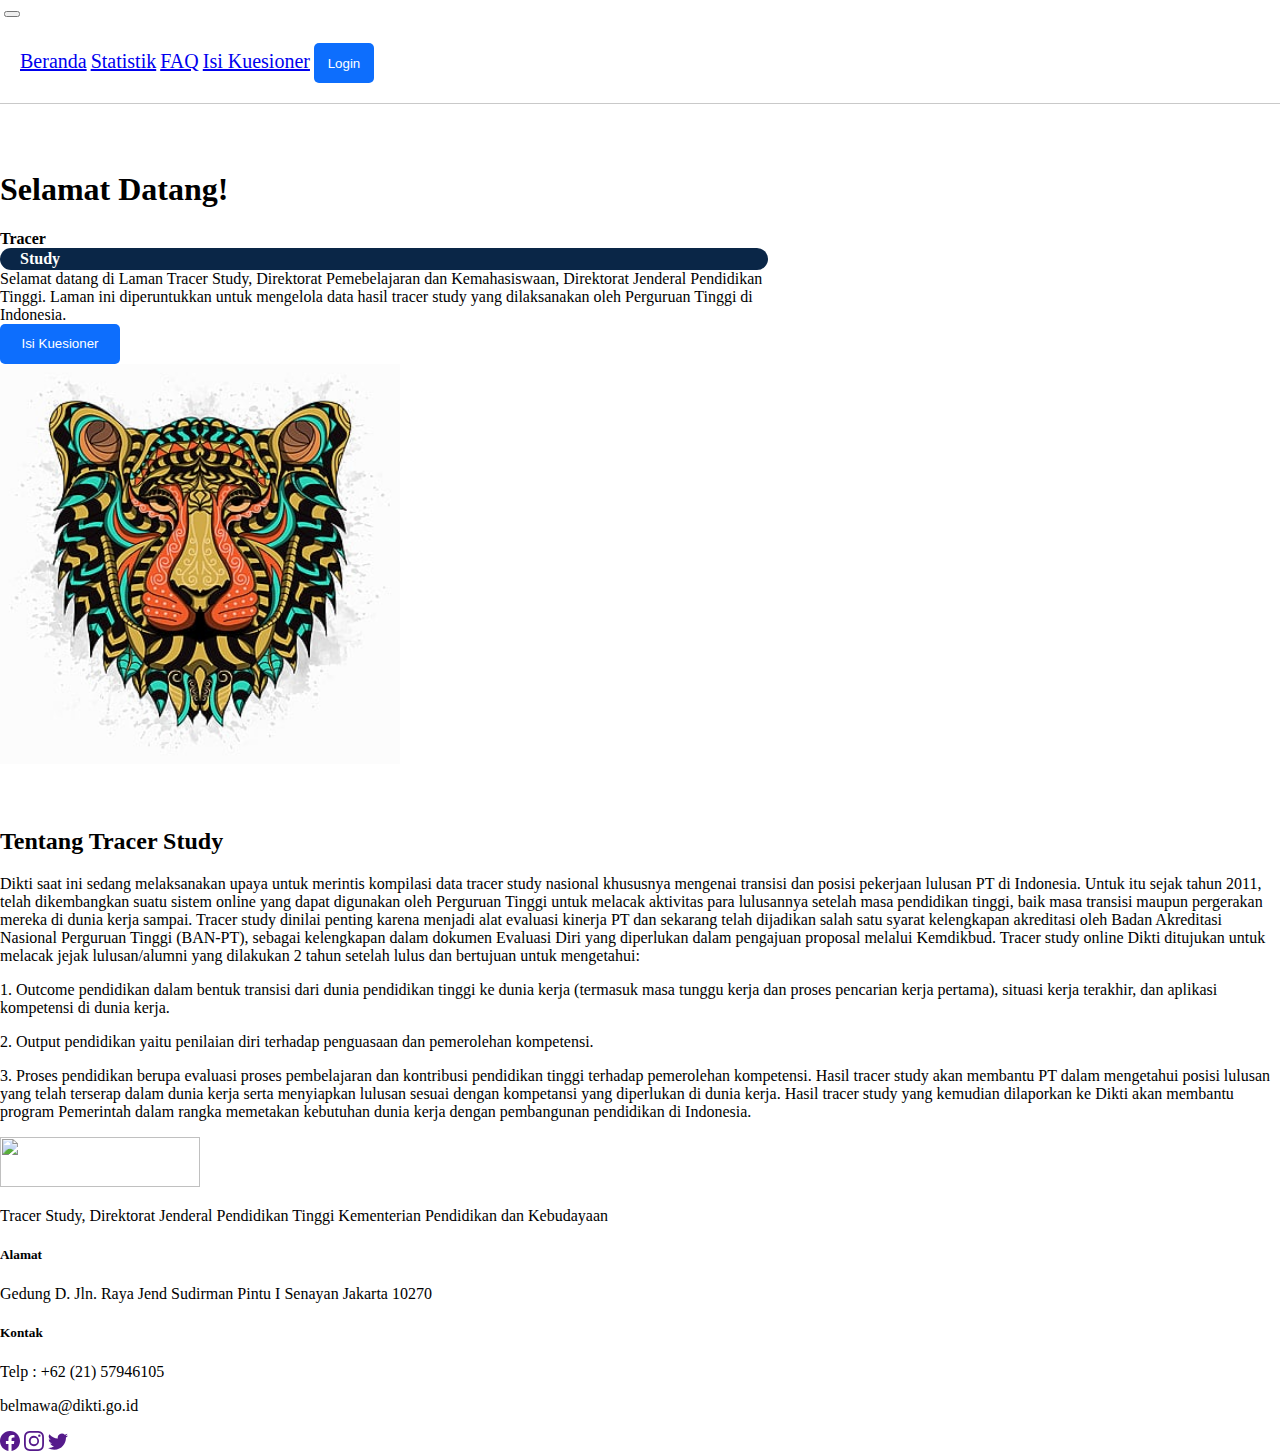
==== index.html @ 3e98c5f6 "selasa" ====
<!DOCTYPE html>
<html lang="en">
<head>
    <meta charset="UTF-8">
    <meta http-equiv="X-UA-Compatible" content="IE=edge">
    <meta name="viewport" content="width=device-width, initial-scale=1.0">
    <link href="https://cdn.jsdelivr.net/npm/bootstrap@5.3.0-alpha3/dist/css/bootstrap.min.css" rel="stylesheet" integrity="sha384-KK94CHFLLe+nY2dmCWGMq91rCGa5gtU4mk92HdvYe+M/SXH301p5ILy+dN9+nJOZ" crossorigin="anonymous">
    <link rel="stylesheet" href="style.css">
    <title>Tracer Study</title>
</head>

<body>

  <nav class="navbar navbar-expand-lg">
    <div class="container">
      <img src="img/logo.png" alt="">
      <button class="navbar-toggler" type="button" data-bs-toggle="collapse" data-bs-target="#navbarNavAltMarkup" aria-controls="navbarNavAltMarkup" aria-expanded="false" aria-label="Toggle navigation">
        <span class="navbar-toggler-icon"></span>
      </button>
      <div class="collapse navbar-collapse justify-content-end " id="navbarNavAltMarkup">
        <div class="navbar-nav d-flex ">
          <a class="nav-link active" aria-current="page" href="#">Beranda</a>
          <a class="nav-link" href="#">Statistik</a>
          <a class="nav-link" href="#">FAQ</a>
          <a class="nav-link" href="isikuesioner.html">Isi Kuesioner</a>
          <button class="btn-login">Login</button>
        </div>
      </div>
    </div>
  </nav>

    <div class="container">
      <div class="d-flex content-beranda">
        <div class="text-beranda">
            <h1 class="mb-4 fs-2">Selamat Datang!</h1>
            <div class="tracer-study mb-5 d-flex">
                <div class="text-tracer fs-1 pe-4">Tracer</div>
                <div class="text-study fs-1">Study</div>
            </div>
              <div class="welcome fs-5 mb-4">Selamat datang di Laman Tracer Study, Direktorat Pemebelajaran dan Kemahasiswaan, Direktorat Jenderal Pendidikan Tinggi. Laman ini diperuntukkan untuk mengelola data hasil tracer study yang dilaksanakan oleh Perguruan Tinggi di Indonesia.
              </div>
              <button class=" btn-login-index">Isi Kuesioner</button>
        </div>
        <div class="vektor">
            <img src="/img/vektor.jpg" class="rounded" alt="">
        </div>
      </div>

      <!-- Chart 2 -->
      <div class="mb-5">
        <h2>Tentang Tracer Study</h2>
        <p class="fs-5">Dikti saat ini sedang melaksanakan upaya untuk merintis kompilasi data tracer study nasional khususnya mengenai transisi dan posisi pekerjaan lulusan PT di Indonesia. Untuk itu sejak tahun 2011, telah dikembangkan suatu sistem online yang dapat digunakan oleh Perguruan Tinggi untuk melacak aktivitas para lulusannya setelah masa pendidikan tinggi, baik masa transisi maupun pergerakan mereka di dunia kerja sampai. Tracer study dinilai penting karena menjadi alat evaluasi kinerja PT dan sekarang telah dijadikan salah satu syarat kelengkapan akreditasi oleh Badan Akreditasi Nasional Perguruan Tinggi (BAN-PT), sebagai kelengkapan dalam dokumen Evaluasi Diri yang diperlukan dalam pengajuan proposal melalui Kemdikbud. Tracer study online Dikti ditujukan untuk melacak jejak lulusan/alumni yang dilakukan 2 tahun setelah lulus dan bertujuan untuk mengetahui:</p>
        <p class="fs-5 mb-0 ">1. Outcome pendidikan dalam bentuk transisi dari dunia pendidikan tinggi ke dunia kerja (termasuk masa tunggu kerja dan proses pencarian kerja pertama), situasi kerja terakhir, dan aplikasi kompetensi di dunia kerja.</p>
        <p class="fs-5 mb-0">2. Output pendidikan yaitu penilaian diri terhadap penguasaan dan pemerolehan kompetensi.</p>
        <p class="fs-5">3. Proses pendidikan berupa evaluasi proses pembelajaran dan kontribusi pendidikan tinggi terhadap pemerolehan kompetensi. Hasil tracer study akan membantu PT dalam mengetahui posisi lulusan yang telah terserap dalam dunia kerja serta menyiapkan lulusan sesuai dengan kompetansi yang diperlukan di dunia kerja. Hasil tracer study yang kemudian dilaporkan ke Dikti akan membantu program Pemerintah dalam rangka memetakan kebutuhan dunia kerja dengan pembangunan pendidikan di Indonesia.</p>
      </div>

      <!-- Berita terkini -->
      <!-- <div class="berita">
        <h2>Berita Terkini</h2>
        <p class="mb-5">Update terbaru : Pastikan PT anda telah melaporkan data Tracer Studi pelaksanaan tahun 2019, untuk memenuhi data pemeringkatan tahun 2020</p>
      </div>

      <div class="row">
        <div class="col">
          <div class="shadow-lg p-3 mb-5 bg-body-tertiary rounded berita-chart">
            <h5>Perpanjangan Batas Waktu Anugrah Pembelajaran dan Kemahasiswaan Tahun 2022 Program Tracer Study</h5>
            <p>Yth.</p>
            <p class="m-0">1. Pimpinan Peguruan Tinggi Negeri</p>
            <p class="m-0">2. Pimpinan Peguruan Tinggi Swasta</p>
            <p>Berdasarkan surat fit. Direktur pembelajaran dan Kemahasiswaan</p>
            <button class=" btn-login-index">Selengkapnya</button>
          </div>
        </div>
        <div class="col">
          <div class="shadow-lg p-3 mb-5 bg-body-tertiary rounded berita-chart">
            <h5>Perpanjangan Batas Waktu Anugrah Pembelajaran dan Kemahasiswaan Tahun 2022 Program Tracer Study</h5>
            <p>Yth.</p>
            <p class="m-0">1. Pimpinan Peguruan Tinggi Negeri</p>
            <p class="m-0">2. Pimpinan Peguruan Tinggi Swasta</p>
            <p>Berdasarkan surat fit. Direktur pembelajaran dan Kemahasiswaan</p>
            <button class=" btn-login-index">Selengkapnya</button>
          </div>
        </div>
        <div class="col">
          <div class="shadow-lg p-3 mb-5 bg-body-tertiary rounded berita-chart">
            <h5>Perpanjangan Batas Waktu Anugrah Pembelajaran dan Kemahasiswaan Tahun 2022 Program Tracer Study</h5>
            <p>Yth.</p>
            <p class="m-0">1. Pimpinan Peguruan Tinggi Negeri</p>
            <p class="m-0">2. Pimpinan Peguruan Tinggi Swasta</p>
            <p>Berdasarkan surat fit. Direktur pembelajaran dan Kemahasiswaan</p>
            <button class=" btn-login-index">Selengkapnya</button>
          </div>
        </div>
      </div> -->

      <!-- Footer -->
      <div class=" footer pb-2 mb-4 text-black border-bottom border-secondary  row">
        <div class="kontak col">
          <img src="/img/logo.png" alt="">
          <p class="mt-2">Tracer Study, Direktorat Jenderal Pendidikan Tinggi Kementerian Pendidikan dan Kebudayaan</p>
        </div>
        <div class="kontak col">
          <h5 class="mb-2">Alamat</h5>
          <p>Gedung D. Jln. Raya Jend Sudirman Pintu I Senayan Jakarta 10270</p>
        </div>
        <div class="kontak col">
          <h5 class="mb-2">Kontak</h5>
          <p>Telp : +62 (21) 57946105</p>
          <p>belmawa@dikti.go.id</p>
        </div>

        <div class="sosmed mt-5">
          <a href=""> <svg xmlns="http://www.w3.org/2000/svg" width="20" height="20" fill="currentColor" class="bi bi-facebook me-4" viewBox="0 0 16 16">
            <path d="M16 8.049c0-4.446-3.582-8.05-8-8.05C3.58 0-.002 3.603-.002 8.05c0 4.017 2.926 7.347 6.75 7.951v-5.625h-2.03V8.05H6.75V6.275c0-2.017 1.195-3.131 3.022-3.131.876 0 1.791.157 1.791.157v1.98h-1.009c-.993 0-1.303.621-1.303 1.258v1.51h2.218l-.354 2.326H9.25V16c3.824-.604 6.75-3.934 6.75-7.951z"/>
          </svg></a>
          <a href=""> <svg xmlns="http://www.w3.org/2000/svg" width="20" height="20" fill="currentColor" class="bi bi-instagram me-4" viewBox="0 0 16 16">
            <path d="M8 0C5.829 0 5.556.01 4.703.048 3.85.088 3.269.222 2.76.42a3.917 3.917 0 0 0-1.417.923A3.927 3.927 0 0 0 .42 2.76C.222 3.268.087 3.85.048 4.7.01 5.555 0 5.827 0 8.001c0 2.172.01 2.444.048 3.297.04.852.174 1.433.372 1.942.205.526.478.972.923 1.417.444.445.89.719 1.416.923.51.198 1.09.333 1.942.372C5.555 15.99 5.827 16 8 16s2.444-.01 3.298-.048c.851-.04 1.434-.174 1.943-.372a3.916 3.916 0 0 0 1.416-.923c.445-.445.718-.891.923-1.417.197-.509.332-1.09.372-1.942C15.99 10.445 16 10.173 16 8s-.01-2.445-.048-3.299c-.04-.851-.175-1.433-.372-1.941a3.926 3.926 0 0 0-.923-1.417A3.911 3.911 0 0 0 13.24.42c-.51-.198-1.092-.333-1.943-.372C10.443.01 10.172 0 7.998 0h.003zm-.717 1.442h.718c2.136 0 2.389.007 3.232.046.78.035 1.204.166 1.486.275.373.145.64.319.92.599.28.28.453.546.598.92.11.281.24.705.275 1.485.039.843.047 1.096.047 3.231s-.008 2.389-.047 3.232c-.035.78-.166 1.203-.275 1.485a2.47 2.47 0 0 1-.599.919c-.28.28-.546.453-.92.598-.28.11-.704.24-1.485.276-.843.038-1.096.047-3.232.047s-2.39-.009-3.233-.047c-.78-.036-1.203-.166-1.485-.276a2.478 2.478 0 0 1-.92-.598 2.48 2.48 0 0 1-.6-.92c-.109-.281-.24-.705-.275-1.485-.038-.843-.046-1.096-.046-3.233 0-2.136.008-2.388.046-3.231.036-.78.166-1.204.276-1.486.145-.373.319-.64.599-.92.28-.28.546-.453.92-.598.282-.11.705-.24 1.485-.276.738-.034 1.024-.044 2.515-.045v.002zm4.988 1.328a.96.96 0 1 0 0 1.92.96.96 0 0 0 0-1.92zm-4.27 1.122a4.109 4.109 0 1 0 0 8.217 4.109 4.109 0 0 0 0-8.217zm0 1.441a2.667 2.667 0 1 1 0 5.334 2.667 2.667 0 0 1 0-5.334z"/>
          </svg></a>
          <a href=""> <svg xmlns="http://www.w3.org/2000/svg" width="20" height="20" fill="currentColor" class="bi bi-twitter me-4" viewBox="0 0 16 16">
            <path d="M5.026 15c6.038 0 9.341-5.003 9.341-9.334 0-.14 0-.282-.006-.422A6.685 6.685 0 0 0 16 3.542a6.658 6.658 0 0 1-1.889.518 3.301 3.301 0 0 0 1.447-1.817 6.533 6.533 0 0 1-2.087.793A3.286 3.286 0 0 0 7.875 6.03a9.325 9.325 0 0 1-6.767-3.429 3.289 3.289 0 0 0 1.018 4.382A3.323 3.323 0 0 1 .64 6.575v.045a3.288 3.288 0 0 0 2.632 3.218 3.203 3.203 0 0 1-.865.115 3.23 3.23 0 0 1-.614-.057 3.283 3.283 0 0 0 3.067 2.277A6.588 6.588 0 0 1 .78 13.58a6.32 6.32 0 0 1-.78-.045A9.344 9.344 0 0 0 5.026 15z"/>
          </svg></a>
        </div>
      </div>

    </div>
    

<script src="https://cdn.jsdelivr.net/npm/@popperjs/core@2.11.7/dist/umd/popper.min.js" integrity="sha384-zYPOMqeu1DAVkHiLqWBUTcbYfZ8osu1Nd6Z89ify25QV9guujx43ITvfi12/QExE" crossorigin="anonymous"></script>
<script src="https://cdn.jsdelivr.net/npm/bootstrap@5.3.0-alpha3/dist/js/bootstrap.min.js" integrity="sha384-Y4oOpwW3duJdCWv5ly8SCFYWqFDsfob/3GkgExXKV4idmbt98QcxXYs9UoXAB7BZ" crossorigin="anonymous"></script>   
</body>
</html>
---- style.css ----
body {
    margin: 0;
}

nav.navbar {
    background-color: #fff;
    border-bottom: 1px solid #c9c9c9;
}

.navbar {
    overflow: hidden;
    position: fixed;
    margin: 0 ;
    padding: 0;
    width: 100%;
}

.navbar img {
    width: 250px;
}

nav.navbar {
    padding: 0;
}

.navbar-nav  {
    margin: 20px;
}

.btn-login {
   margin-bottom: 0;
   margin-top: 5px;
   background-color:#0d6efd;
   border: none;
   color: #fff;
   height: 40px;
   width: 60px;
   border-radius: 5px;
}

.btn-login-index {
    margin-bottom: 0;
    background-color:#0d6efd;
    border: none;
    color: #fff;
    height: 40px;
    width: 120px;
    border-radius: 5px;
 }

a.navbar-brand {
    font-size: 24px;
}

.navbar-nav a {
    font-size: 20px;
    text-align: center;
}

.content {
    padding-top: 200px;
    text-align: center;
}

.content-beranda {
    text-align: start;
    padding-top: 150px;
    margin-bottom: 60px;
}

.text-study {
    font-weight: 600;
    background-color: #0A2647;
    border-radius: 30px;
    padding:2px 20px;
    color: #fff;
}

.text-tracer {
    font-weight: 600;
}

.text-beranda {
    width: 60%;
}

.vektor {
    justify-content: center;
}

.vektor img {
    width: 400px;
    height: auto;
}

.berita {
    text-align: center;
}

.berita-chart {
    text-align: center;
}

.kontak img {
    width: 200px;
    height: 50px;
}

.cart-content {
    padding: 1px solid black;
}

form {
    padding-top: 100px;
}

.btn {
    margin-bottom: 100px;
}

/* CSS KUESIONER */
.judul {
    padding-top: 5%;
}

.no {
    margin: 0;
    text-align: end;
}


/* CSS ISI KUESIONER */
.next {
    width: 20%;
    margin-left: 10px;
    padding: 0;
}

/* Media Query */
/* Beranda */
@media (max-width :414px) {
    
    .content-beranda {
        display: inline;
    }
    .vektor{
        display: none;
    }

    .text-beranda {
        width: 100%;
    }

    .navbar-nav .btn-login {
        width: 100%;
        text-align: center;
    }

    .footer {
        display: inline;
    }

    .footer .kontak {
        padding: 0;
    }

}
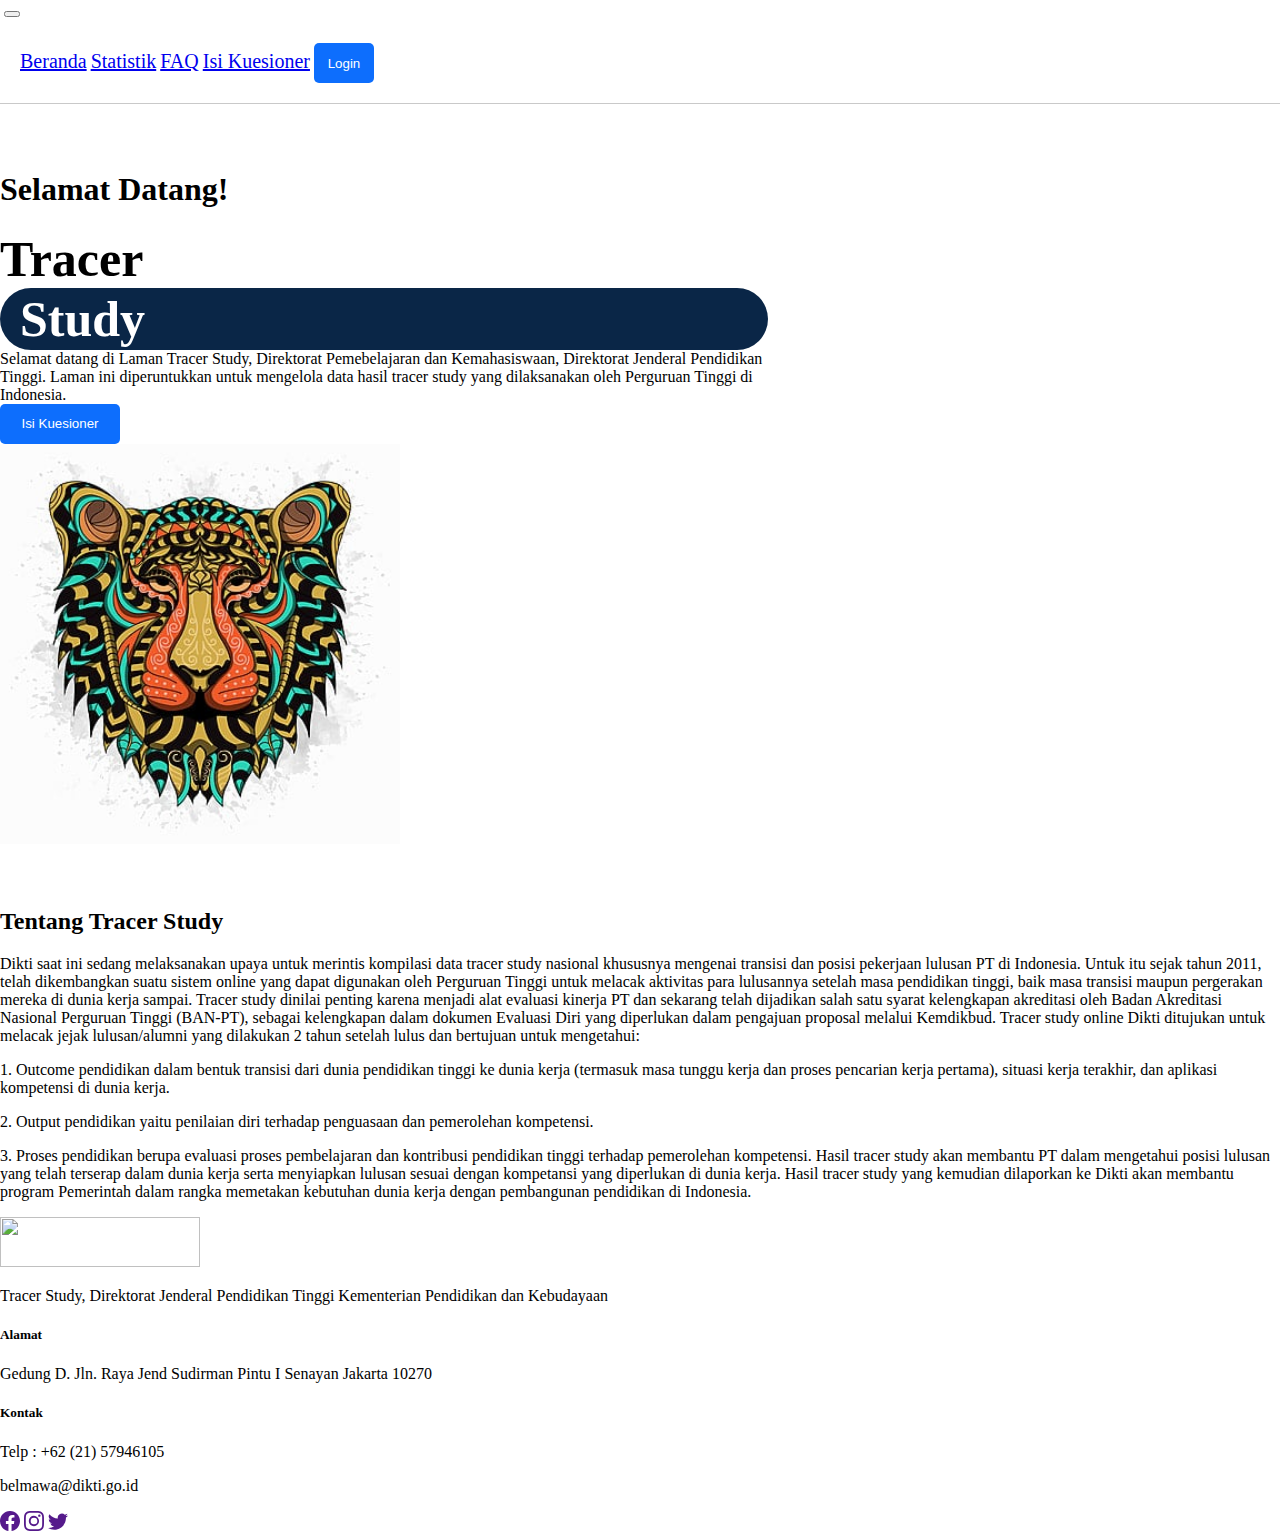
==== commit f519fb92: "rabu" ====
--- a/index.html
+++ b/index.html
@@ -32,14 +32,14 @@
     <div class="container">
       <div class="d-flex content-beranda">
         <div class="text-beranda">
-            <h1 class="mb-4 fs-2">Selamat Datang!</h1>
+            <h1 class="mb-4 ">Selamat Datang!</h1>
             <div class="tracer-study mb-5 d-flex">
-                <div class="text-tracer fs-1 pe-4">Tracer</div>
-                <div class="text-study fs-1">Study</div>
+                <div class="text-tracer  pe-4">Tracer</div>
+                <div class="text-study ">Study</div>
             </div>
-              <div class="welcome fs-5 mb-4">Selamat datang di Laman Tracer Study, Direktorat Pemebelajaran dan Kemahasiswaan, Direktorat Jenderal Pendidikan Tinggi. Laman ini diperuntukkan untuk mengelola data hasil tracer study yang dilaksanakan oleh Perguruan Tinggi di Indonesia.
+              <div class="fs-5 mb-4">Selamat datang di Laman Tracer Study, Direktorat Pemebelajaran dan Kemahasiswaan, Direktorat Jenderal Pendidikan Tinggi. Laman ini diperuntukkan untuk mengelola data hasil tracer study yang dilaksanakan oleh Perguruan Tinggi di Indonesia.
               </div>
-              <button class=" btn-login-index">Isi Kuesioner</button>
+              <a href="isikuesioner.html"><button class=" btn-login-index">Isi Kuesioner</button></a>
         </div>
         <div class="vektor">
             <img src="/img/vektor.jpg" class="rounded" alt="">
--- a/style.css
+++ b/style.css
@@ -2,6 +2,7 @@
     margin: 0;
 }
 
+/* --------------------------------------------------------CSS NAVBAR------------------------------------------------ */
 nav.navbar {
     background-color: #fff;
     border-bottom: 1px solid #c9c9c9;
@@ -27,15 +28,63 @@
     margin: 20px;
 }
 
-.btn-login {
-   margin-bottom: 0;
-   margin-top: 5px;
-   background-color:#0d6efd;
-   border: none;
-   color: #fff;
-   height: 40px;
-   width: 60px;
-   border-radius: 5px;
+a.navbar-brand {
+    font-size: 24px;
+}
+
+.navbar-nav a {
+    font-size: 20px;
+    text-align: center;
+}
+
+.berita {
+    text-align: center;
+}
+
+.berita-chart {
+    text-align: center;
+}
+
+.cart-content {
+    padding: 1px solid black;
+}
+
+.btn {
+    margin-bottom: 100px;
+}
+
+/* -------------------------------------------------CSS INDEX---------------------------------------------------------- */
+.text-beranda {
+    width: 60%;
+}
+
+.text-study {
+    font-size: 50px;
+    font-weight: 600;
+    background-color: #0A2647;
+    border-radius: 40px;
+    padding:2px 20px;
+    color: #fff;
+}
+
+.text-tracer {
+    font-weight: 600;
+    font-size: 50px;
+}
+
+.content-beranda {
+    text-align: start;
+    padding-top: 150px;
+    margin-bottom: 60px;
+}
+
+.vektor {
+    justify-content: center;
+}
+
+.vektor img {
+    width: 400px;
+    height: auto;
 }
 
 .btn-login-index {
@@ -48,77 +97,7 @@
     border-radius: 5px;
  }
 
-a.navbar-brand {
-    font-size: 24px;
-}
-
-.navbar-nav a {
-    font-size: 20px;
-    text-align: center;
-}
-
-.content {
-    padding-top: 200px;
-    text-align: center;
-}
-
-.content-beranda {
-    text-align: start;
-    padding-top: 150px;
-    margin-bottom: 60px;
-}
-
-.text-study {
-    font-weight: 600;
-    background-color: #0A2647;
-    border-radius: 30px;
-    padding:2px 20px;
-    color: #fff;
-}
-
-.text-tracer {
-    font-weight: 600;
-}
-
-.text-beranda {
-    width: 60%;
-}
-
-.vektor {
-    justify-content: center;
-}
-
-.vektor img {
-    width: 400px;
-    height: auto;
-}
-
-.berita {
-    text-align: center;
-}
-
-.berita-chart {
-    text-align: center;
-}
-
-.kontak img {
-    width: 200px;
-    height: 50px;
-}
-
-.cart-content {
-    padding: 1px solid black;
-}
-
-form {
-    padding-top: 100px;
-}
-
-.btn {
-    margin-bottom: 100px;
-}
-
-/* CSS KUESIONER */
+/* --------------------------------------------------------CSS KUESIONER---------------------------------------------- */
 .judul {
     padding-top: 5%;
 }
@@ -128,16 +107,44 @@
     text-align: end;
 }
 
-
-/* CSS ISI KUESIONER */
+form {
+    padding-top: 100px;
+}
+
+/* --------------------------------------------------------ISI KUESIONER-------------------------------------------- */
+.content {
+    padding-top: 130px;
+    text-align: center;
+}
+
 .next {
     width: 20%;
     margin-left: 10px;
     padding: 0;
 }
 
-/* Media Query */
-/* Beranda */
+/* ---------------------------------------------------------CSS FOOTER--------------------------------------------- */
+.kontak img {
+    width: 200px;
+    height: 50px;
+}
+
+.btn-login {
+    margin-bottom: 0;
+    margin-top: 5px;
+    background-color:#0d6efd;
+    border: none;
+    color: #fff;
+    height: 40px;
+    width: 60px;
+    border-radius: 5px;
+ }
+
+
+
+/* ===================================================MEDIA QUERY===================================================  */
+
+/* ------------------------------------------------------BERANDA------------------------------------------------------ */
 @media (max-width :414px) {
     
     .content-beranda {
@@ -164,4 +171,34 @@
         padding: 0;
     }
 
+    .text-beranda h1 {
+        font-size: 40px;
+    }
+
+    /* ----------------------KUESIONER---------------- */
+    .nmr-2 {
+        display: inline;
+        margin-top: 0px;
+    }
+
+    .nmr-2-input {
+        display: inline;
+    }
+
+    .nmr-2-input label {
+        width: 40vh;
+    }
+
+    .nmr-2-input input {
+        width: 40vh;
+    }
+
+    .nmr-3-text {
+        margin-bottom: 0;
+    }
+
+    .nmr-3 {
+        display: inline;
+        margin-top: 0;
+    }
 }